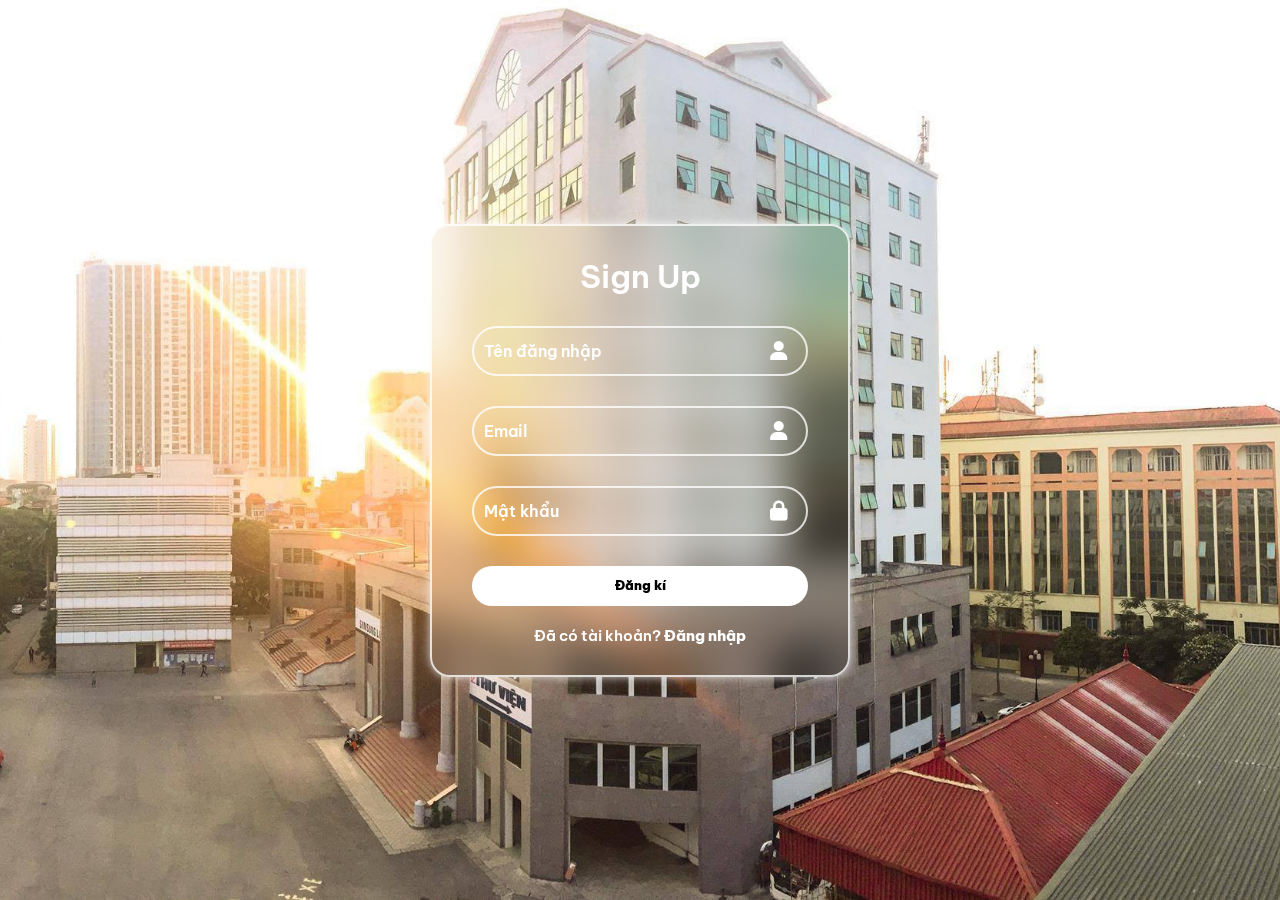
==== register.html @ 8a8596d2 "Update and rename register.ejs to register.html" ====
<!DOCTYPE html>
<html lang="en">
<head>
    <meta charset="UTF-8">
    <meta name="viewport" content="width=device-width, initial-scale=1.0">
    <title>Login</title>
    <!-- <link href="https://cdn.jsdelivr.net/npm/bootstrap@5.3.2/dist/css/bootstrap.min.css" rel="stylesheet">
    <script src="https://cdn.jsdelivr.net/npm/bootstrap@5.3.2/dist/js/bootstrap.bundle.min.js"></script> -->
    <link href="styleRes.css" type="text/css" rel="stylesheet">
    <link rel="stylesheet" href="https://cdnjs.cloudflare.com/ajax/libs/font-awesome/6.0.0/css/all.min.css">
</head>
<body>
    <div class="container">
        <form action="/register" method="post">
            <h1>Sign Up</h1>
            <div class="input_box">
                <input type="text" placeholder="Tên đăng nhập" name="username" id="inputName"><i class="fas fa-user"></i>
            </div>

            <div class="input_box">
                <input type="email" placeholder="Email" name="email" id="inputEmail"><i class="fas fa-user"></i>
            </div>

            <div class="input_box">
                <input type="password" placeholder="Mật khẩu" name="password" id="inputPassword"><i class="fas fa-lock"></i>
            </div>

            <button type="submit" class="btn">Đăng kí</button>
            
            <div class="login_link">
                <p>Đã có tài khoản? <a href="/login">Đăng nhập</a></p>
            </div>
        </form>
    </div>
</body>
</html>
---- styleRes.css ----
@import url('https://fonts.googleapis.com/css2?family=Be+Vietnam+Pro:wght@400;600;800&display=swap');

*{
    font-family: "Be Vietnam Pro", sans-serif;
    font-weight: 600;
    padding: 0;
    margin: 0;

    -webkit-box-sizing: border-box;
    -moz-box-sizing: border-box;
    box-sizing: border-box;
}


body{
    background: url("background-ptit.jpg") no-repeat;
    background-size: cover;
    background-position: center;
    display: flex;
    justify-content: center;
    align-items: center;
    min-height: 100vh;
}

.container{
    background-color: transparent;
    border: 2px solid rgba(255, 255, 255, 0.781);
    backdrop-filter: blur(20px);
    box-shadow: 0 0 10px rgba(255, 255, 255, 0.781);
    width: 420px;
    color: white;
    border-radius: 20px;
    padding: 30px 40px;
}

.container h1{
    text-align: center;
}

.container .input_box{
    position: relative;
    width: 100%;
    height: 50px;
    margin: 30px 0;
    align-items: center;
}

.input_box input{
    width: 100%;
    height: 100%;
    background: transparent;
    border: none;
    outline: none;
    border: 2px solid rgba(255, 255, 255, 0.781);
    /* box-shadow: 0px 6.25px 20px 0px rgba(0, 0, 0, 0.13); */
    border-radius: 40px;
    font-size: 16px;
    padding: 0 40px 0 10px;
    box-sizing: border-box;
}

.input_box input::placeholder{
    color: white;
    font-size: 16px;
}

.input_box i{
    position: absolute;
    right: 20px;
    top: 50%;
    transform: translateY(-50%);
    font-size: 20px;
}

.container .btn{
    /* color: #fff; */
    width: 100%;
    height: 40px;
    background-color: #fff;
    border: none;
    outline: none;
    border-radius: 40px;
    cursor: pointer;
    font-weight: 900;
    /* background-image: linear-gradient(to right, #25aae1, #40e495, #30dd8a, #2bb673);
    box-shadow: 0 4px 15px 0 rgba(49, 196, 190, 0.75); */

    transition: all .4s ease-in-out;
}

.container .btn:hover{
    /* letter-spacing: 1px;
    font-size: 20px; */
    background-position: 100% 0;
    transition: all .4s ease-in-out;
}

.container .login_link{
    text-align: center;
    font-size: 15px;
    margin-top: 20px;
}

.login_link p a{
    color: #fff;
    text-decoration: none;
    font-weight: 800
}

.login_link p a:hover{
    text-decoration: underline;
}

.alert{
    text-align: center;
}
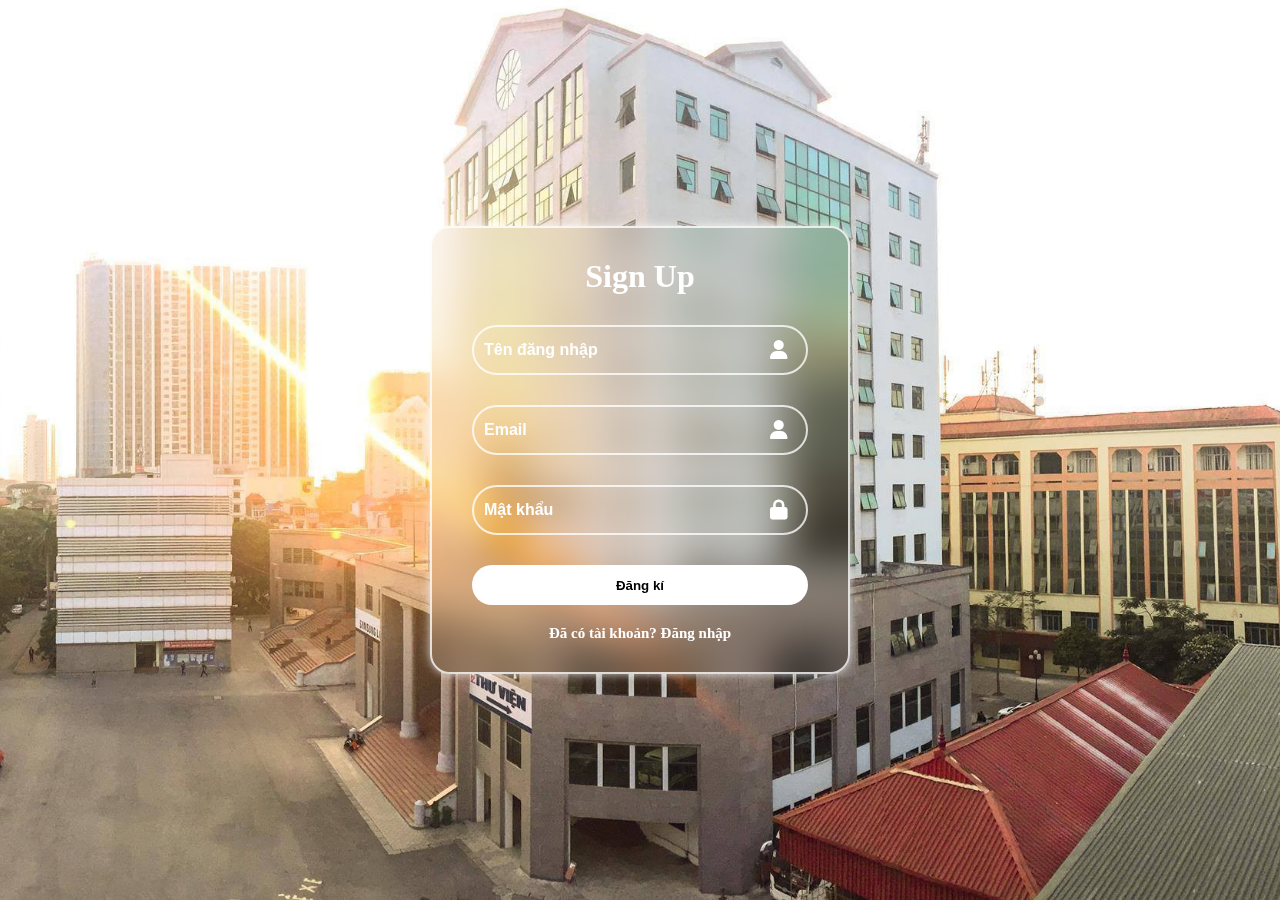
==== commit af964bdd: "Update register.html" ====
--- a/register.html
+++ b/register.html
@@ -6,7 +6,121 @@
     <title>Login</title>
     <!-- <link href="https://cdn.jsdelivr.net/npm/bootstrap@5.3.2/dist/css/bootstrap.min.css" rel="stylesheet">
     <script src="https://cdn.jsdelivr.net/npm/bootstrap@5.3.2/dist/js/bootstrap.bundle.min.js"></script> -->
-    <link href="styleRes.css" type="text/css" rel="stylesheet">
+    <style>
+        *{
+            font-weight: 600;
+            padding: 0;
+            margin: 0;
+        
+            -webkit-box-sizing: border-box;
+            -moz-box-sizing: border-box;
+            box-sizing: border-box;
+        }
+        
+        
+        body{
+            background: url("background-ptit.jpg") no-repeat;
+            background-size: cover;
+            background-position: center;
+            display: flex;
+            justify-content: center;
+            align-items: center;
+            min-height: 100vh;
+        }
+        
+        .container{
+            background-color: transparent;
+            border: 2px solid rgba(255, 255, 255, 0.781);
+            backdrop-filter: blur(20px);
+            box-shadow: 0 0 10px rgba(255, 255, 255, 0.781);
+            width: 420px;
+            color: white;
+            border-radius: 20px;
+            padding: 30px 40px;
+        }
+        
+        .container h1{
+            text-align: center;
+        }
+        
+        .container .input_box{
+            position: relative;
+            width: 100%;
+            height: 50px;
+            margin: 30px 0;
+            align-items: center;
+        }
+        
+        .input_box input{
+            width: 100%;
+            height: 100%;
+            background: transparent;
+            border: none;
+            outline: none;
+            border: 2px solid rgba(255, 255, 255, 0.781);
+            /* box-shadow: 0px 6.25px 20px 0px rgba(0, 0, 0, 0.13); */
+            border-radius: 40px;
+            font-size: 16px;
+            padding: 0 40px 0 10px;
+            box-sizing: border-box;
+        }
+        
+        .input_box input::placeholder{
+            color: white;
+            font-size: 16px;
+        }
+        
+        .input_box i{
+            position: absolute;
+            right: 20px;
+            top: 50%;
+            transform: translateY(-50%);
+            font-size: 20px;
+        }
+        
+        .container .btn{
+            /* color: #fff; */
+            width: 100%;
+            height: 40px;
+            background-color: #fff;
+            border: none;
+            outline: none;
+            border-radius: 40px;
+            cursor: pointer;
+            font-weight: 900;
+            /* background-image: linear-gradient(to right, #25aae1, #40e495, #30dd8a, #2bb673);
+            box-shadow: 0 4px 15px 0 rgba(49, 196, 190, 0.75); */
+        
+            transition: all .4s ease-in-out;
+        }
+        
+        .container .btn:hover{
+            /* letter-spacing: 1px;
+            font-size: 20px; */
+            background-position: 100% 0;
+            transition: all .4s ease-in-out;
+        }
+        
+        .container .login_link{
+            text-align: center;
+            font-size: 15px;
+            margin-top: 20px;
+        }
+        
+        .login_link p a{
+            color: #fff;
+            text-decoration: none;
+            font-weight: 800
+        }
+        
+        .login_link p a:hover{
+            text-decoration: underline;
+        }
+        
+        .alert{
+            text-align: center;
+        }
+    </style>
     <link rel="stylesheet" href="https://cdnjs.cloudflare.com/ajax/libs/font-awesome/6.0.0/css/all.min.css">
 </head>
 <body>
@@ -28,7 +142,7 @@
             <button type="submit" class="btn">Đăng kí</button>
             
             <div class="login_link">
-                <p>Đã có tài khoản? <a href="/login">Đăng nhập</a></p>
+                <p>Đã có tài khoản? <a href="/index.html">Đăng nhập</a></p>
             </div>
         </form>
     </div>
